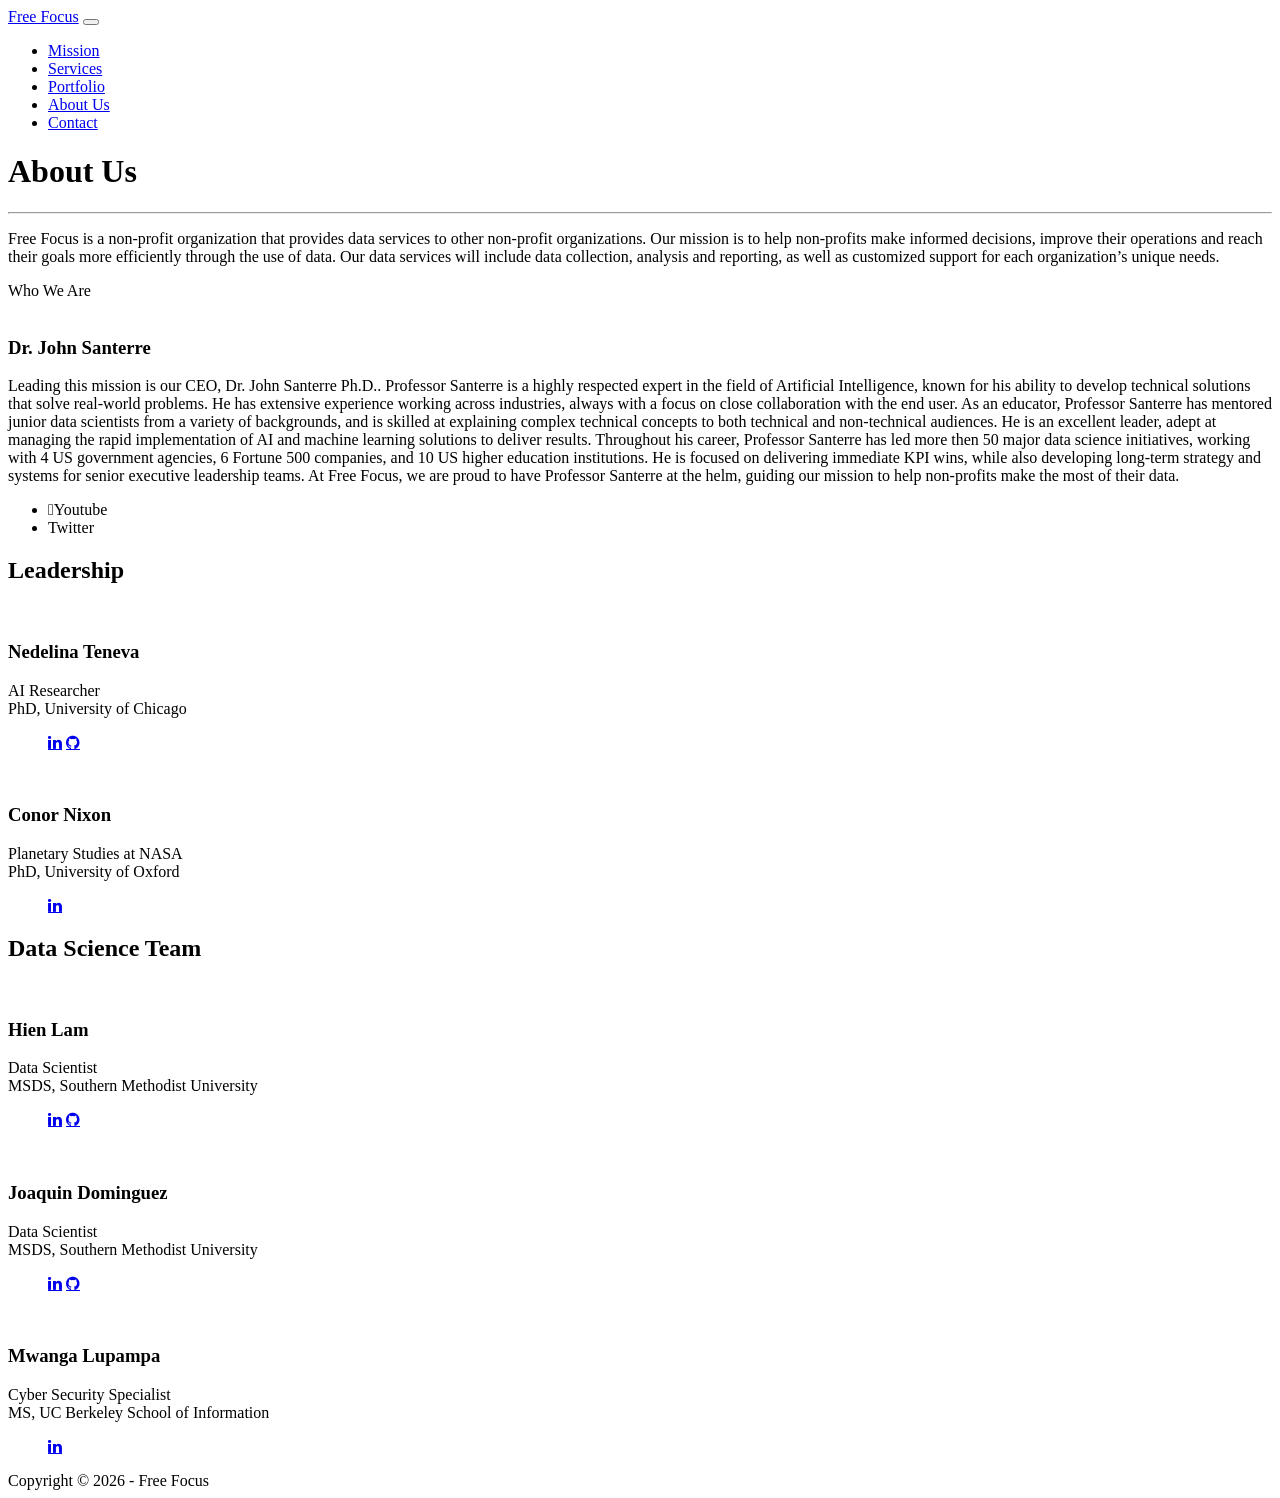
==== about.html @ 84735edc "Team page: remove four members, restore Teneva, fix links Removed the cards for Grant Bourzikas, Mar" ====
<!DOCTYPE html>
<html lang="en">
    <head>
        <meta charset="utf-8" />
        <meta name="viewport" content="width=device-width, initial-scale=1, shrink-to-fit=no" />
        <meta name="description" content="" />
        <meta name="author" content="" />
        <title>Free Focus</title>
        <!-- Favicon-->
        <link rel="icon" type="image/x-icon" href="assets/favicon.ico" />
        <!-- Add icon library -->
        <link rel="stylesheet" href="https://cdnjs.cloudflare.com/ajax/libs/font-awesome/4.7.0/css/font-awesome.min.css">
        <!-- Bootstrap Icons-->
        <link href="https://cdn.jsdelivr.net/npm/bootstrap-icons@1.5.0/font/bootstrap-icons.css" rel="stylesheet" />
        <!-- Google fonts-->
        <link href="https://fonts.googleapis.com/css?family=Merriweather+Sans:400,700" rel="stylesheet" />
        <link href="https://fonts.googleapis.com/css?family=Merriweather:400,300,300italic,400italic,700,700italic" rel="stylesheet" type="text/css" />
        <!-- SimpleLightbox plugin CSS-->
        <link href="https://cdnjs.cloudflare.com/ajax/libs/SimpleLightbox/2.1.0/simpleLightbox.min.css" rel="stylesheet" />
        <!-- Core theme CSS (includes Bootstrap)-->
        <link href="css/styles.css" rel="stylesheet" />
    </head>
    <body id="page-top">
        <!-- Navigation-->
        <nav class="navbar navbar-expand-lg navbar-light fixed-top py-3" id="mainNav">
            <div class="container px-4 px-lg-5">
                <a class="navbar-brand" href="#page-top">Free Focus</a>
                <button class="navbar-toggler navbar-toggler-right" type="button" data-bs-toggle="collapse" data-bs-target="#navbarResponsive" aria-controls="navbarResponsive" aria-expanded="false" aria-label="Toggle navigation"><span class="navbar-toggler-icon"></span></button>
                <div class="collapse navbar-collapse" id="navbarResponsive">
                    <ul class="navbar-nav ms-auto my-2 my-lg-0">
                        <li class="nav-item"><a class="nav-link" href="index.html">Mission</a></li>
                        <li class="nav-item"><a class="nav-link" href="index.html">Services</a></li>
                        <li class="nav-item"><a class="nav-link" href="index.html">Portfolio</a></li>
                        <li class="nav-item"><a class="nav-link" href="about.html">About Us</a></li>
                        <li class="nav-item"><a class="nav-link" href="index.html">Contact</a></li>
                    </ul>
                </div>
            </div>
        </nav>
        <!-- Masthead-->
        <header class="masthead2">
            <div class="container px-4 px-lg-5 h-100">
                <div class="row gx-4 gx-lg-5 h-100 align-items-center justify-content-center text-center">
                    <div class="col-lg-8 align-self-end">
                        <h1 class="text-white font-weight-bold">About Us</h1>
                        <hr class="divider" />
                    </div>
                    <div class="col-lg-8 align-self-baseline">
                        <p class="text-white-75 mb-5"> Free Focus is a non-profit organization that provides data services to other non-profit organizations. Our mission is to help non-profits make informed decisions, improve their operations and reach their goals more efficiently through the use of data. Our data services will include data collection, analysis and reporting, as well as customized support for each organization’s unique needs. </p>

                    </div>
                </div>
            </div>
        </header>

        <!-- Services-->
        <section class="light pt-4">
            <div class="container py-2">
                <div class = "h1 text-center text-blue pb-3" id = "pageHeaderTitle"> Who We Are</div>
                <article class = "postcard light blue">
                    <a class = "postcard__img_link" href="#">
                        <img class = "postcard__img" src="/assets/img/santerre2.jpg" alt="">
                    </a>
                        <div class = "postcard__text t-dark">
                            <h1 class = "postcard__title text-blue">Dr. John Santerre</h1>
                            <div class = "postcard__bar"></div>
                            <div class = "postcard__preview-txt text-blue">
                                Leading this mission is our CEO, Dr. John Santerre Ph.D.. Professor Santerre is a highly respected expert in the field of Artificial Intelligence, known for his ability to develop technical solutions that solve real-world problems. He has extensive experience working across industries, always with a focus on close collaboration with the end user. As an educator, Professor Santerre has mentored junior data scientists from a variety of backgrounds, and is skilled at explaining complex technical concepts to both technical and non-technical audiences. 
                                He is an excellent leader, adept at managing the rapid implementation of AI and machine learning solutions to deliver results.
                                Throughout his career, Professor Santerre has led more then 50 major data science initiatives, working with 4 US government agencies, 6 Fortune 500 companies, and 10 US higher education institutions. He is focused on delivering immediate KPI wins, while also developing long-term strategy and systems for senior executive leadership teams.
                                At Free Focus, we are proud to have Professor Santerre at the helm, guiding our mission to help non-profits make the most of their data.
                            </div>
                            <ul class="postcard__tagbox">
                                <li class="tag__item"><i class="fas fa-tag mr-2"></i>Youtube</li>
                                <li class="tag__item"><i class="fas fa-clock mr-2"></i>Twitter</li>
                            </ul>
                        </div>
                </article>




                    <!-- <div class="col-lg-4 col-md-6 text-center">
                        <div class="mt-5">
                            <div class="mb-2"><i class="bi-braces fs-1 text-blue"></i></div>
                            <h3 class="h4 mb-2">Advice</h3>
                            <p class="text-muted mb-0">With over 20 years of providing highly technical services to clients, Free Focus and its members are committed to producing best-in-class service for 501(c)(3) organizations.</p>
                        </div>
                    </div>
                    <div class="col-lg-4 col-md-6 text-center">
                        <div class="mt-5">
                            <div class="mb-2"><i class="bi-laptop fs-1 text-blue"></i></div>
                            <h3 class="h4 mb-2">Educate</h3>
                            <p class="text-muted mb-0">With experience teaching and educating at University of California, Berkeley, Southern Methodist University, Syracuse University, and the University of Chicago, Free Focus is committed to the highest standards in employee education.</p>
                        </div>
                    </div>
                    <div class="col-lg-4 col-md-6 text-center">
                        <div class="mt-5">
                            <div class="mb-2"><i class="bi-globe fs-1 text-blue"></i></div>
                            <h3 class="h4 mb-2">Support</h3>
                            <p class="text-muted mb-0">Free Focus's original mission was, and continues to be, boutique hands-on technical support for nonprofits to help them achieve their technical goals.</p>
                        </div>
                    </div> -->
                    <!-- <div class="col-lg-3 col-md-6 text-center">
                        <div class="mt-5">
                            <div class="mb-2"><i class="bi-heart fs-1 text-blue"></i></div>
                            <h3 class="h4 mb-2">Made with Love</h3>
                            <p class="text-muted mb-0">Lorem ipsum</p>
                        </div>
                    </div> -->
                </div>
            </div>
        </section>

        <section id = 'team' class="light">
            <div class = 'container py-5 justify-content-center'>
                <h2 class="text-center mb-5 text-blue">Leadership</h2>
                <div class = 'row text-center '>
                    <div class="col-lg-3 col-sm-3 col-xs-12">
                        <div class="our-team">
                            <div class="single-team">
                                <img src="/assets/img/Nedelina.svg" class="img-fluid img-thumbnail mb-3 rounded-circle" type="image/svg+xml" alt="">
                                <h3>Nedelina Teneva</h3>
                                <p>AI Researcher <br> PhD, University of Chicago</p>
                            </div>
                            <ul class="social">
                                <a href="https://www.linkedin.com/in/nedelina-teneva-phd/" class = "fa fa-linkedin linkedin"></a>
                                <a href="https://nedteneva.github.io/" class = "fa fa-github github"></a>
                            </ul>
                        </div><!--End Our Team-->
                    </div><!--End Col-->
                    <div class="col-lg-3 col-sm-3 col-xs-12 ">    
                        <div class="our-team">
                            <div class="single-team">
                                    <img src="/assets/img/Connor.svg" class="img-fluid img-thumbnail mb-3 rounded-circle" type="image/svg+xml" alt="">
                                <h3>Conor Nixon</h3>
                                <p>Planetary Studies at NASA <br> PhD, University of Oxford</p>
                            </div>
                            <ul class="social">
                                <a href="https://www.linkedin.com/in/conor-nixon-991b931/" class = "fa fa-linkedin linkedin"></a>
                            </ul>	
                        </div><!--End Our Team-->    
                    </div><!--End Col-->
                </div>
            </div>
        </section> 

        <section id = 'team' class="light">
            <div class = 'container py-5 justify-content-center'>
                <h2 class="text-center mb-5 text-blue">Data Science Team</h2>
                <div class = 'row text-center'>
                    <div class = 'col-lg-3 col-sm-4 col-xs-12  align-items-center'>
                        <div class = 'our team'>
                            <div class='single-team'>
                                <img src="https://bootdey.com/img/Content/avatar/avatar3.png" class = "img-fluid mb-3 rounded-circle shadow-4-strong" alt="">
                                <h3>Hien Lam</h3>
                                <p>Data Scientist <br> MSDS, Southern Methodist University</p>
                            </div>
                            <ul class="social">
                                <a href="https://www.linkedin.com/in/lamhien/" class = "fa fa-linkedin linkedin"></a>
                                <a href="https://github.com/lam-hien" class = "fa fa-github github"></a>
                            </ul>
                        </div><!-- End our team-->
                    </div><!--End Col-->
                    <div class="col-lg-3 col-sm-4 col-xs-12 ">    
                        <div class="our-team">
                            <div class="single-team">
                                <img src="/assets/img/joaquin_cartoon.svg" class="img-fluid mb-3 rounded-3" type="image/svg+xml" alt="">
                                <h3>Joaquin Dominguez</h3>
                                <p>Data Scientist <br> MSDS, Southern Methodist University</p>
                            </div>
                            <ul class="social">
                                <a href="https://www.linkedin.com/in/joaquin-dominguez1992/" class = "fa fa-linkedin linkedin"></a>
                                <a href="https://github.com/j-dominguez9" class = "fa fa-github github"></a>
                            </ul>	
                        </div><!--End Our Team-->    
                    </div><!--End Col-->
                    <div class="col-lg-3 col-sm-4 col-xs-12">    
                        <div class="our-team">
                            <div class="single-team">
                                <img src="/assets/img/mwanga.svg" class="img-fluid mb-3 rounded-3" type="image/svg+xml" alt="">
                                <h3>Mwanga Lupampa</h3>
                                <p>Cyber Security Specialist <br> MS, UC Berkeley School of Information</p>
                            </div>
                            <ul class="social">
                                <a href="https://www.linkedin.com/in/mwangamalcolm/" class = "fa fa-linkedin linkedin"></a>
                            </ul>	
                        </div><!--End Our Team-->    
                    </div><!--End Col-->
                </div>
            </div>
        </section> 



            <!-- Footer-->
        <footer class="light py-5">
            <div class="container px-4 px-lg-5"><div class="small text-center text-muted">Copyright &copy; 2026 - Free Focus</div></div>
        </footer>
        <!-- Bootstrap core JS-->
        <script src="https://cdn.jsdelivr.net/npm/bootstrap@5.2.3/dist/js/bootstrap.bundle.min.js"></script>
        <!-- SimpleLightbox plugin JS-->
        <script src="https://cdnjs.cloudflare.com/ajax/libs/SimpleLightbox/2.1.0/simpleLightbox.min.js"></script>
        <!-- Core theme JS-->
        <script src="js/scripts.js"></script>
        <!-- * * * * * * * * * * * * * * * * * * * * * * * * * * * * * * * * * * * * * * * *-->
        <!-- * *                               SB Forms JS                               * *-->
        <!-- * * Activate your form at https://startbootstrap.com/solution/contact-forms * *-->
        <!-- * * * * * * * * * * * * * * * * * * * * * * * * * * * * * * * * * * * * * * * *-->
        <script src="https://cdn.startbootstrap.com/sb-forms-latest.js"></script>
    </body>
</html>
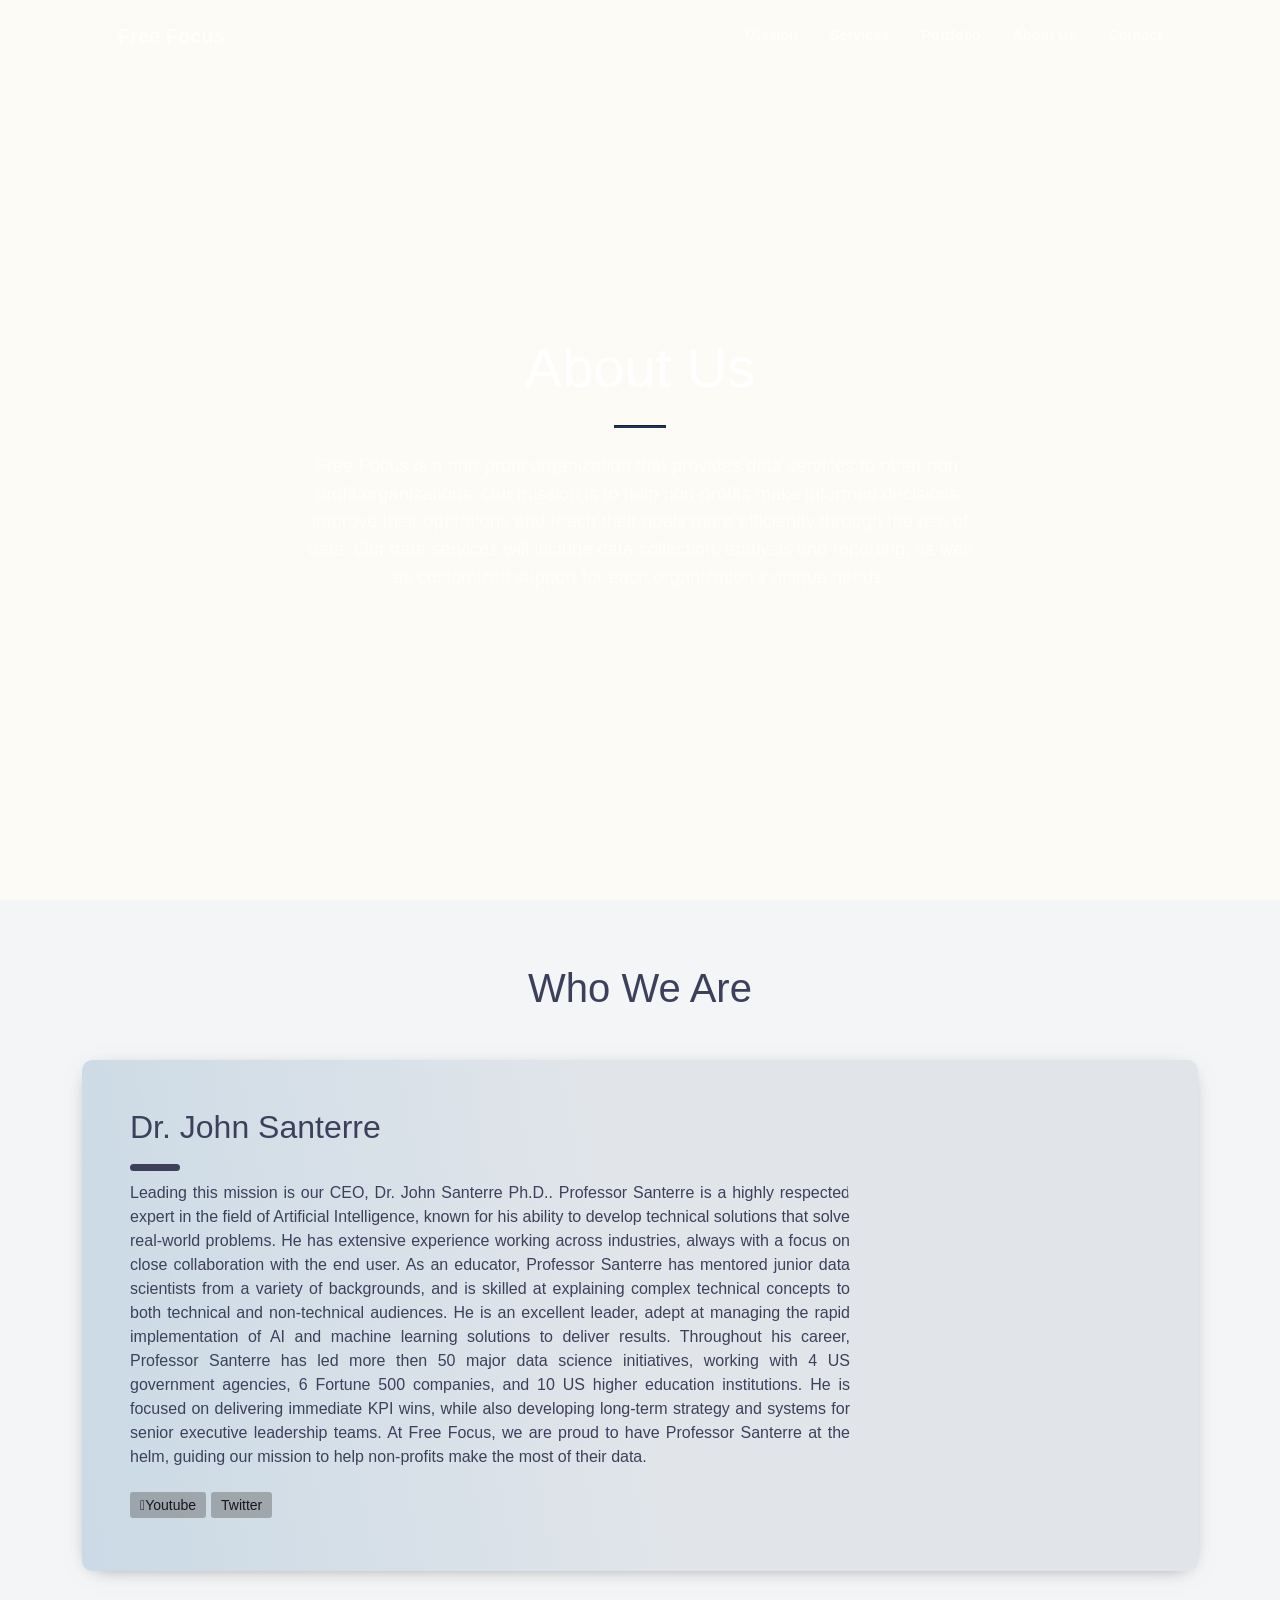
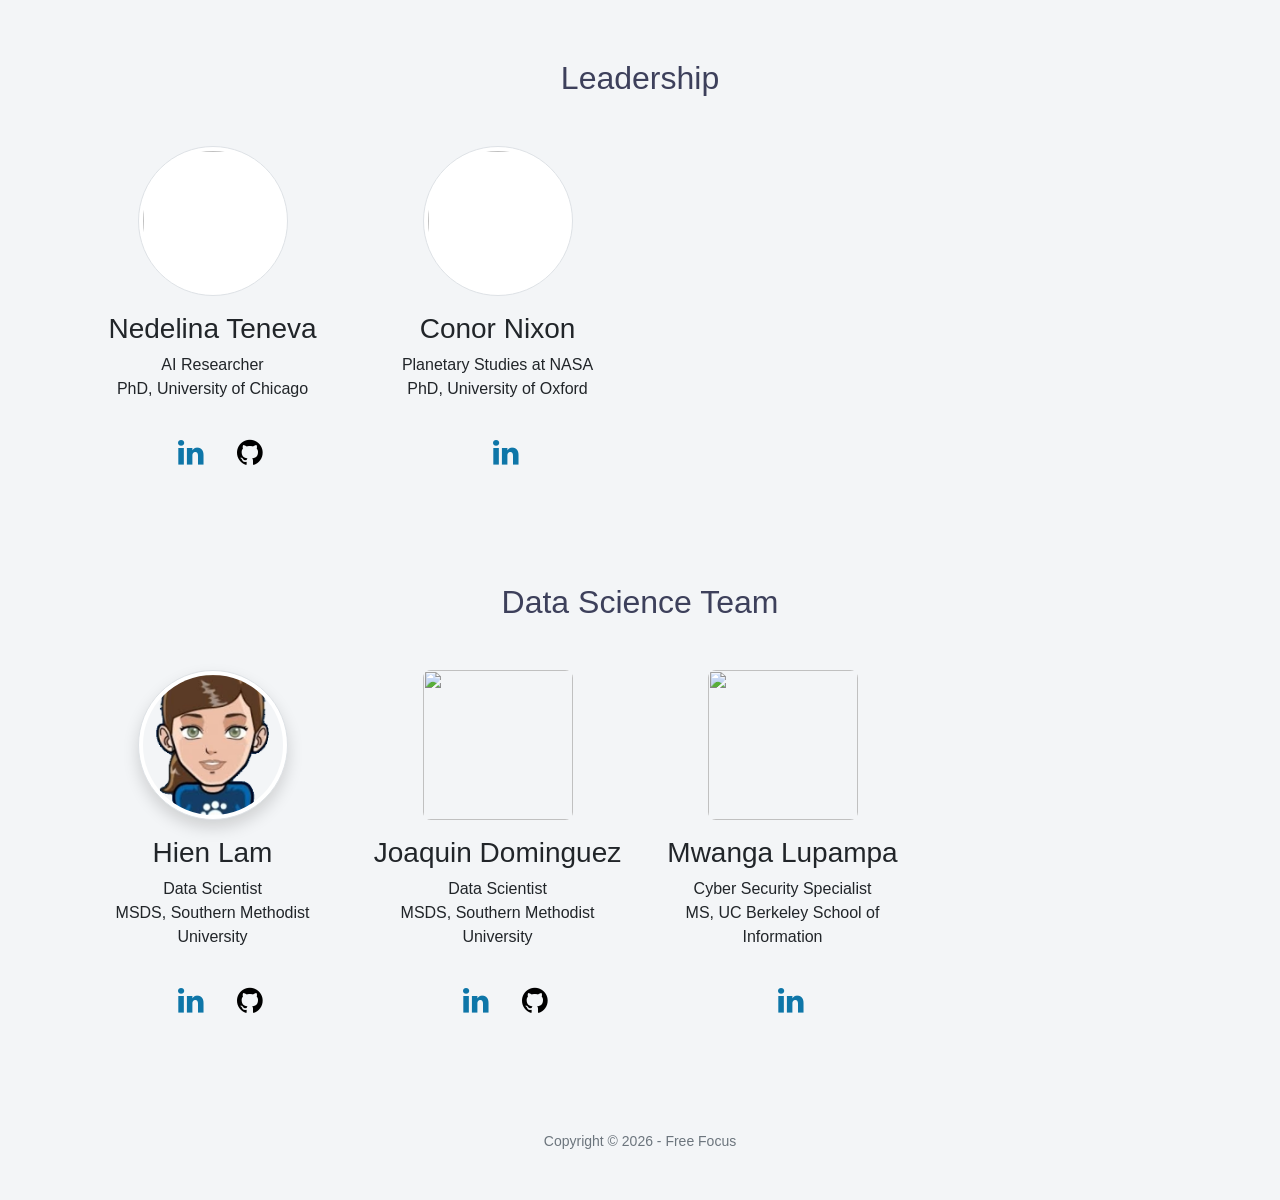
==== commit 1aef86ed: "Hien Lam: remove the night-sky background and host the avatar locally Her card pulled a stock cartoo" ====
--- a/about.html
+++ b/about.html
@@ -152,7 +152,7 @@
                     <div class = 'col-lg-3 col-sm-4 col-xs-12  align-items-center'>
                         <div class = 'our team'>
                             <div class='single-team'>
-                                <img src="https://bootdey.com/img/Content/avatar/avatar3.png" class = "img-fluid mb-3 rounded-circle shadow-4-strong" alt="">
+                                <img src="/assets/img/hien.png" class = "img-fluid img-thumbnail mb-3 rounded-circle shadow" type="image/png" alt="">
                                 <h3>Hien Lam</h3>
                                 <p>Data Scientist <br> MSDS, Southern Methodist University</p>
                             </div>
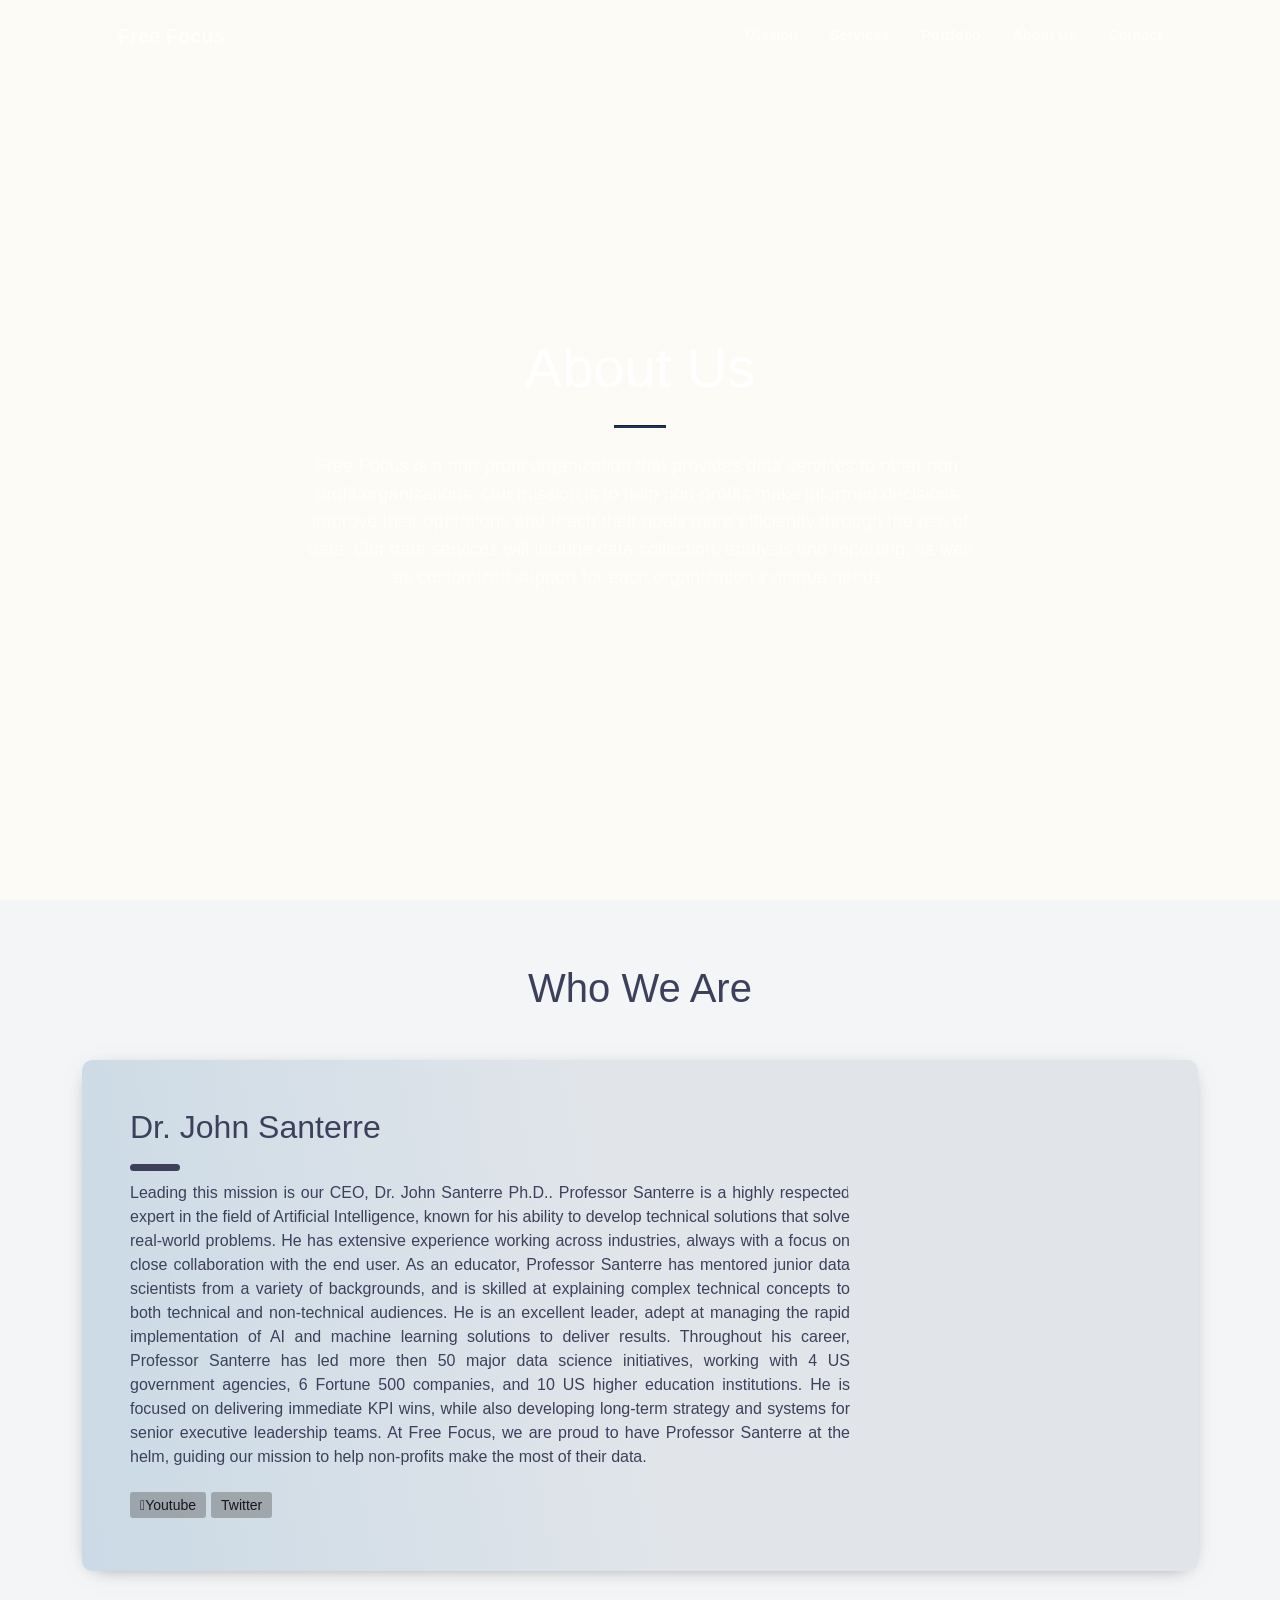
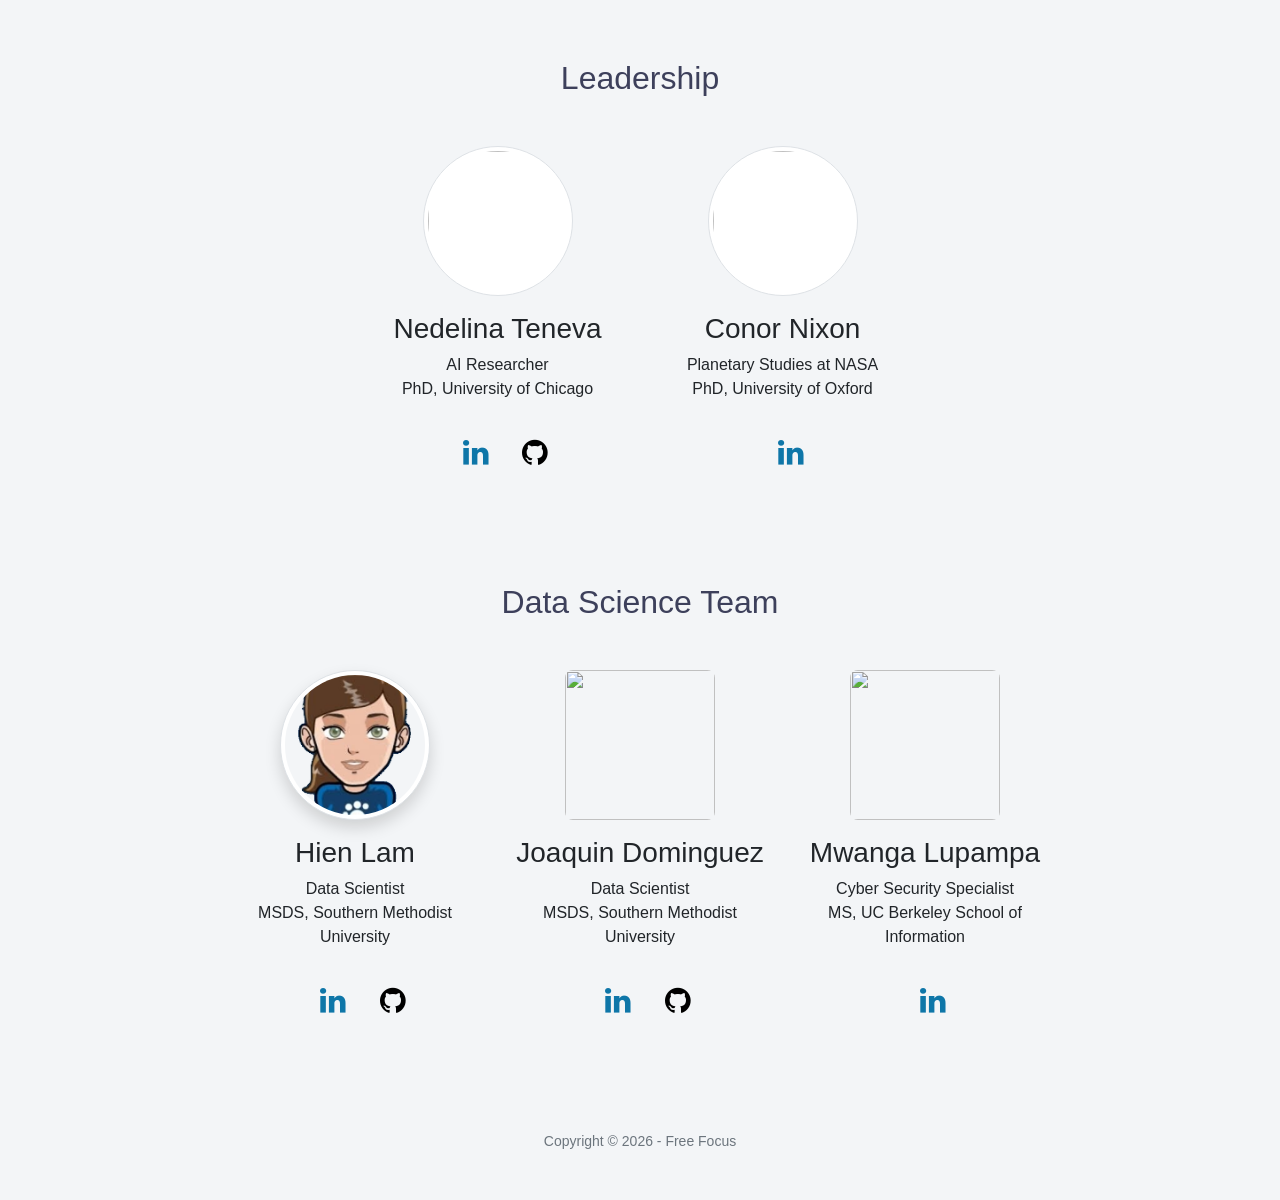
==== commit cfe382a5: "Team rows: centre the cards horizontally Leadership holds two cards and Data Science Team holds thre" ====
--- a/about.html
+++ b/about.html
@@ -115,7 +115,7 @@
         <section id = 'team' class="light">
             <div class = 'container py-5 justify-content-center'>
                 <h2 class="text-center mb-5 text-blue">Leadership</h2>
-                <div class = 'row text-center '>
+                <div class = 'row text-center justify-content-center'>
                     <div class="col-lg-3 col-sm-3 col-xs-12">
                         <div class="our-team">
                             <div class="single-team">
@@ -148,7 +148,7 @@
         <section id = 'team' class="light">
             <div class = 'container py-5 justify-content-center'>
                 <h2 class="text-center mb-5 text-blue">Data Science Team</h2>
-                <div class = 'row text-center'>
+                <div class = 'row text-center justify-content-center'>
                     <div class = 'col-lg-3 col-sm-4 col-xs-12  align-items-center'>
                         <div class = 'our team'>
                             <div class='single-team'>
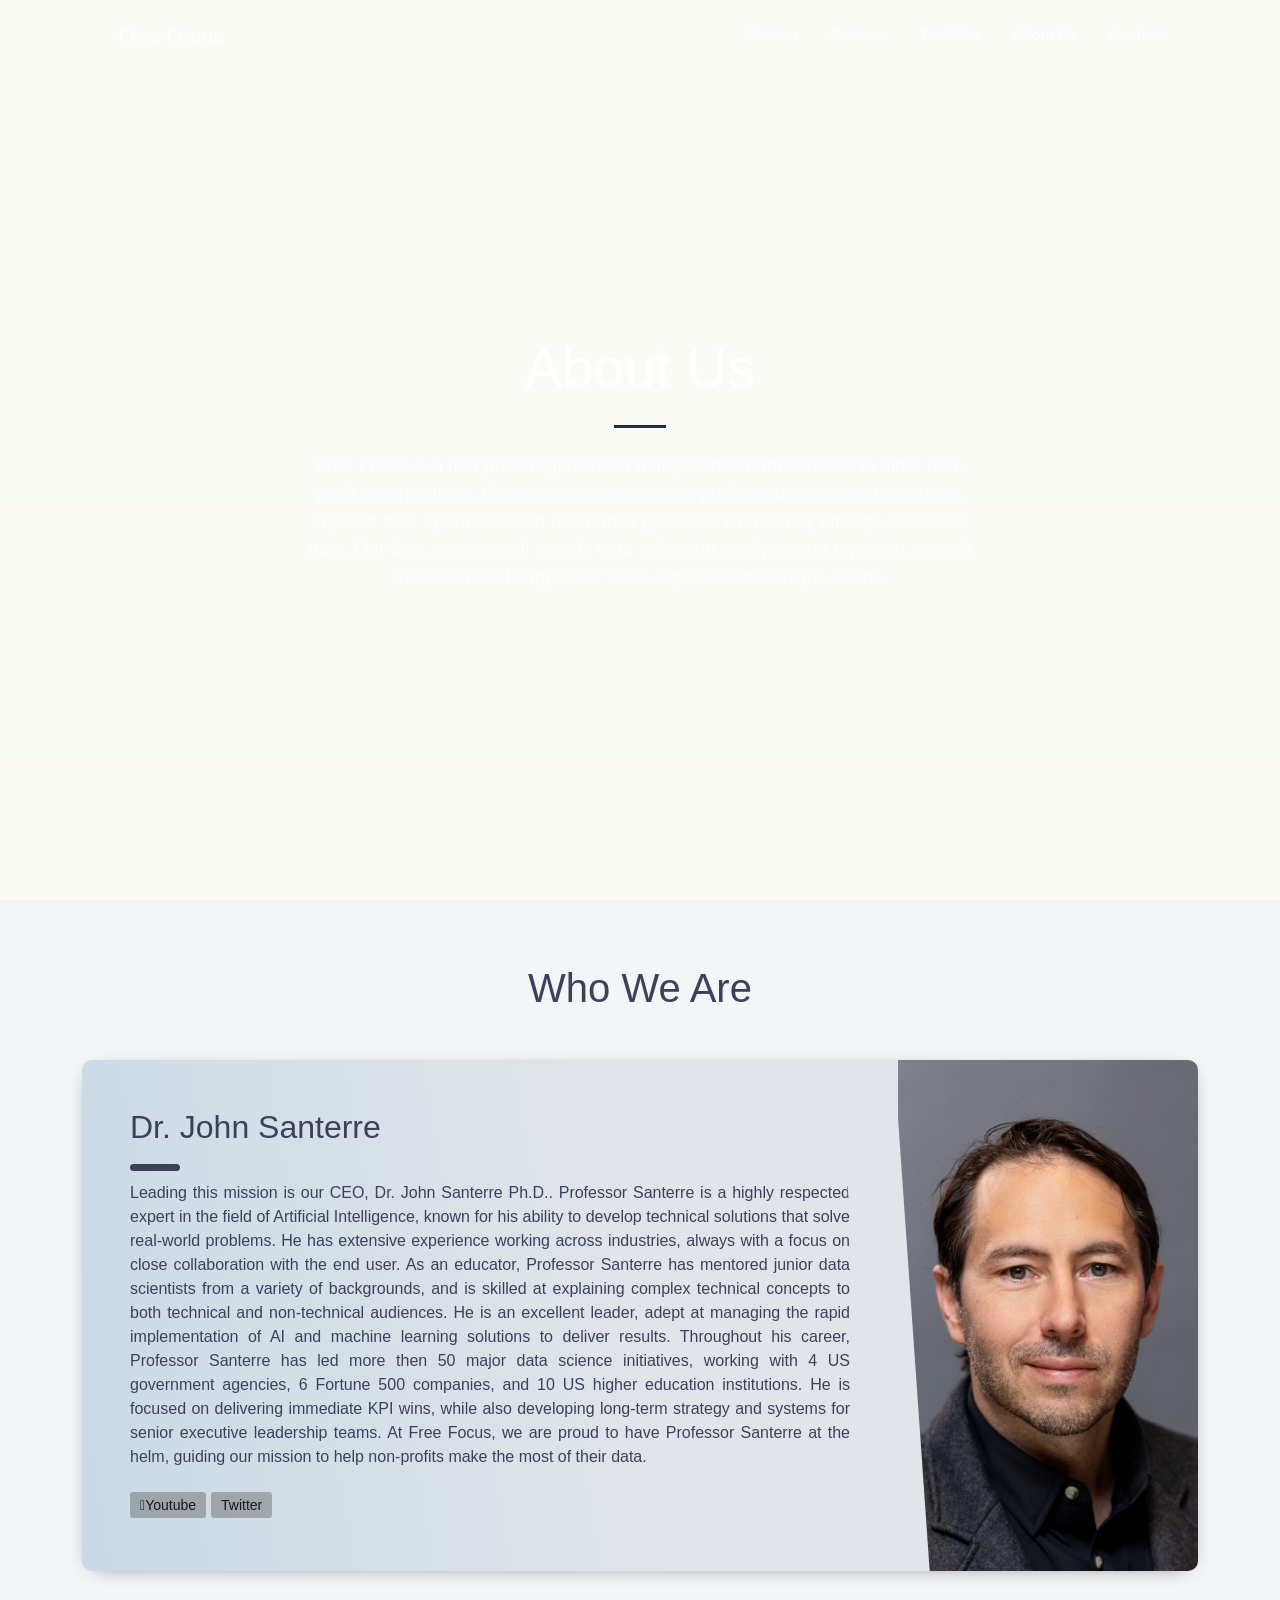
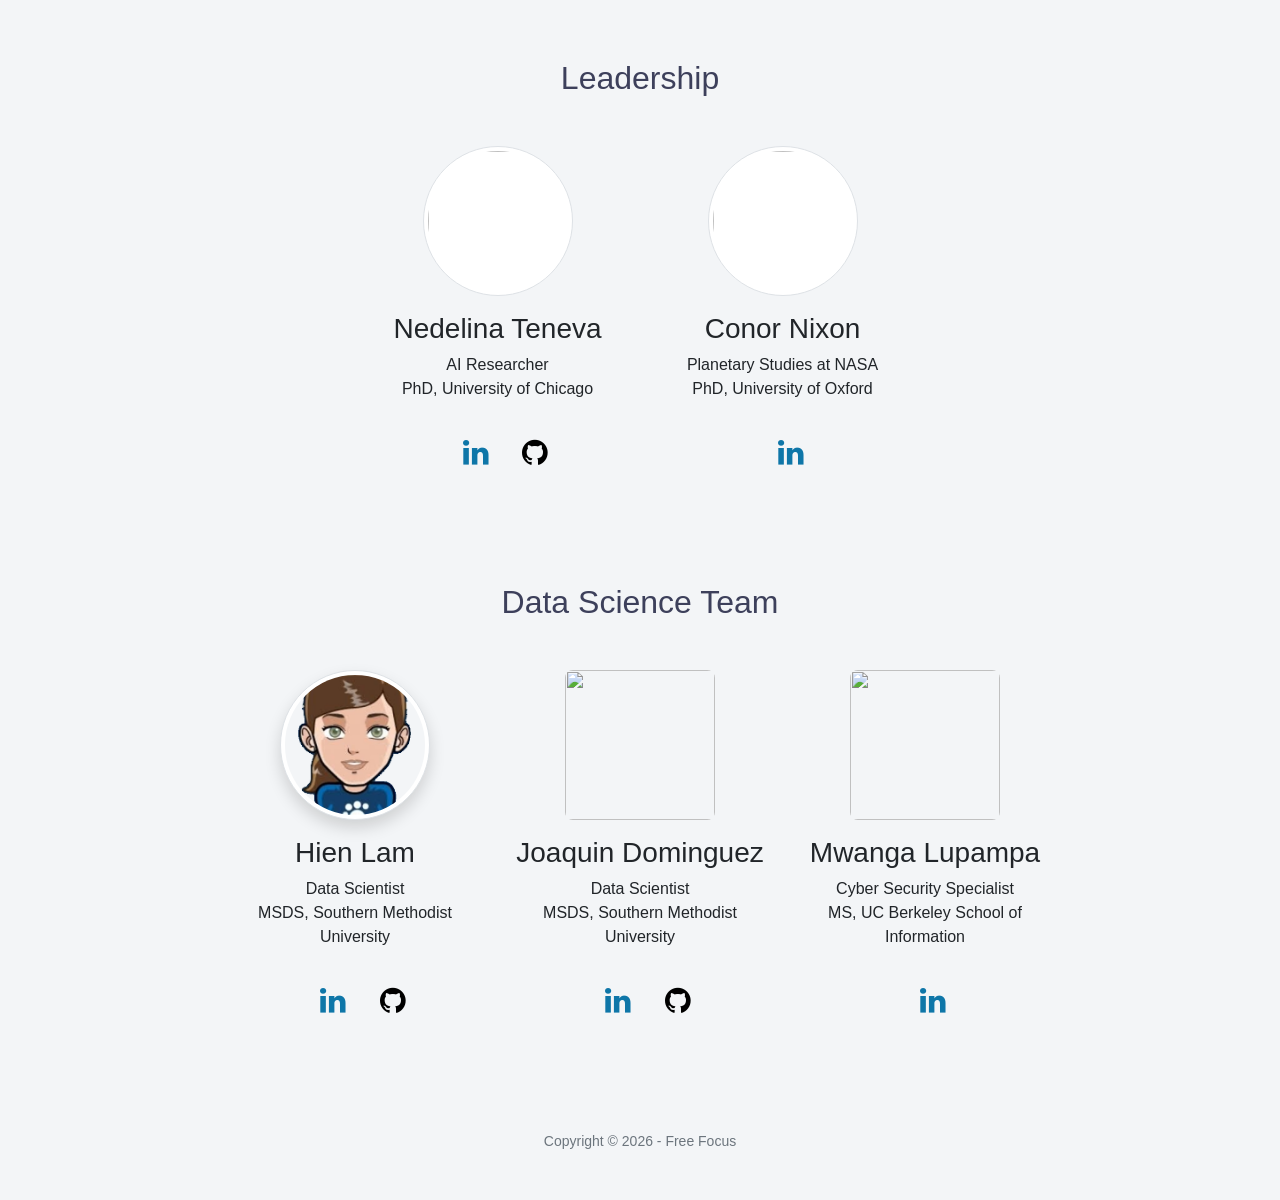
==== commit 73bb4e85: "Use the 2026 portrait on the About page Replaces santerre2.jpg with a square crop of the August 2026" ====
--- a/about.html
+++ b/about.html
@@ -59,7 +59,7 @@
                 <div class = "h1 text-center text-blue pb-3" id = "pageHeaderTitle"> Who We Are</div>
                 <article class = "postcard light blue">
                     <a class = "postcard__img_link" href="#">
-                        <img class = "postcard__img" src="/assets/img/santerre2.jpg" alt="">
+                        <img class = "postcard__img" src="/assets/img/santerre_2026.jpg" alt="John Santerre">
                     </a>
                         <div class = "postcard__text t-dark">
                             <h1 class = "postcard__title text-blue">Dr. John Santerre</h1>
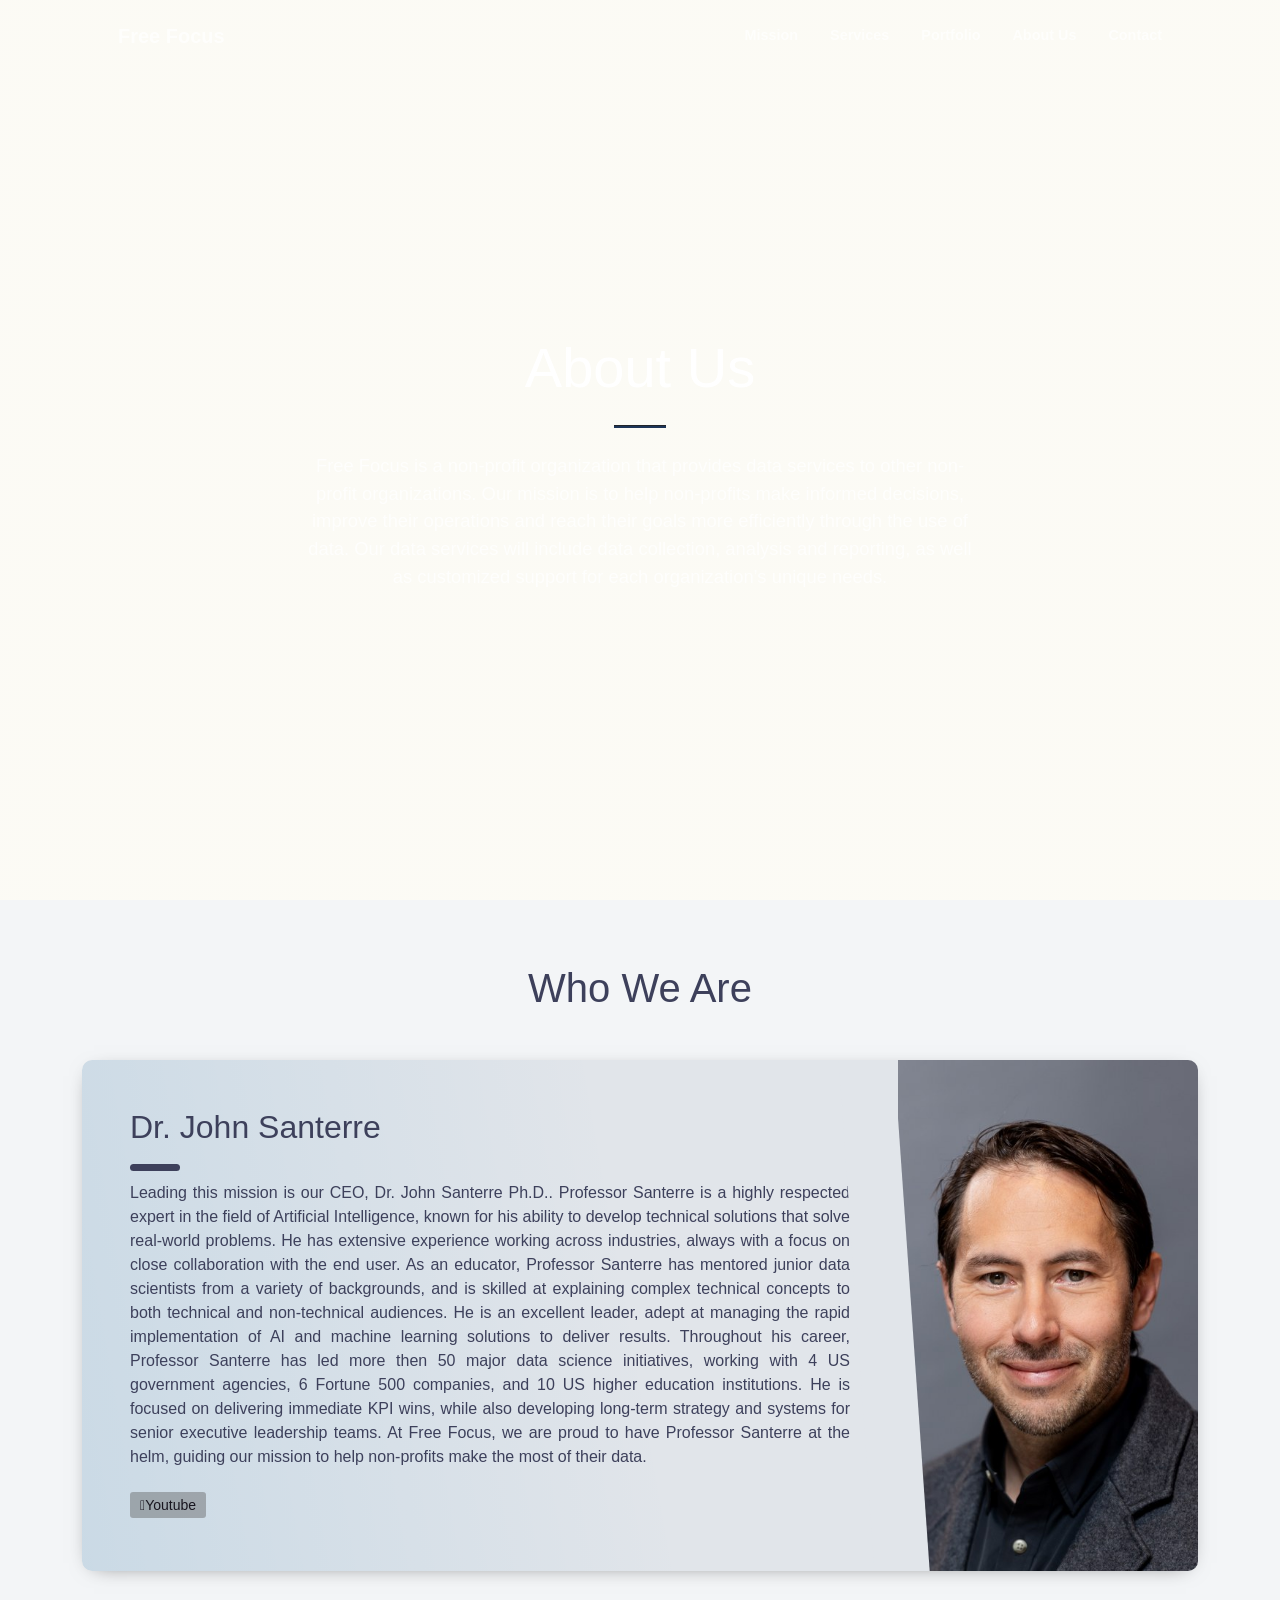
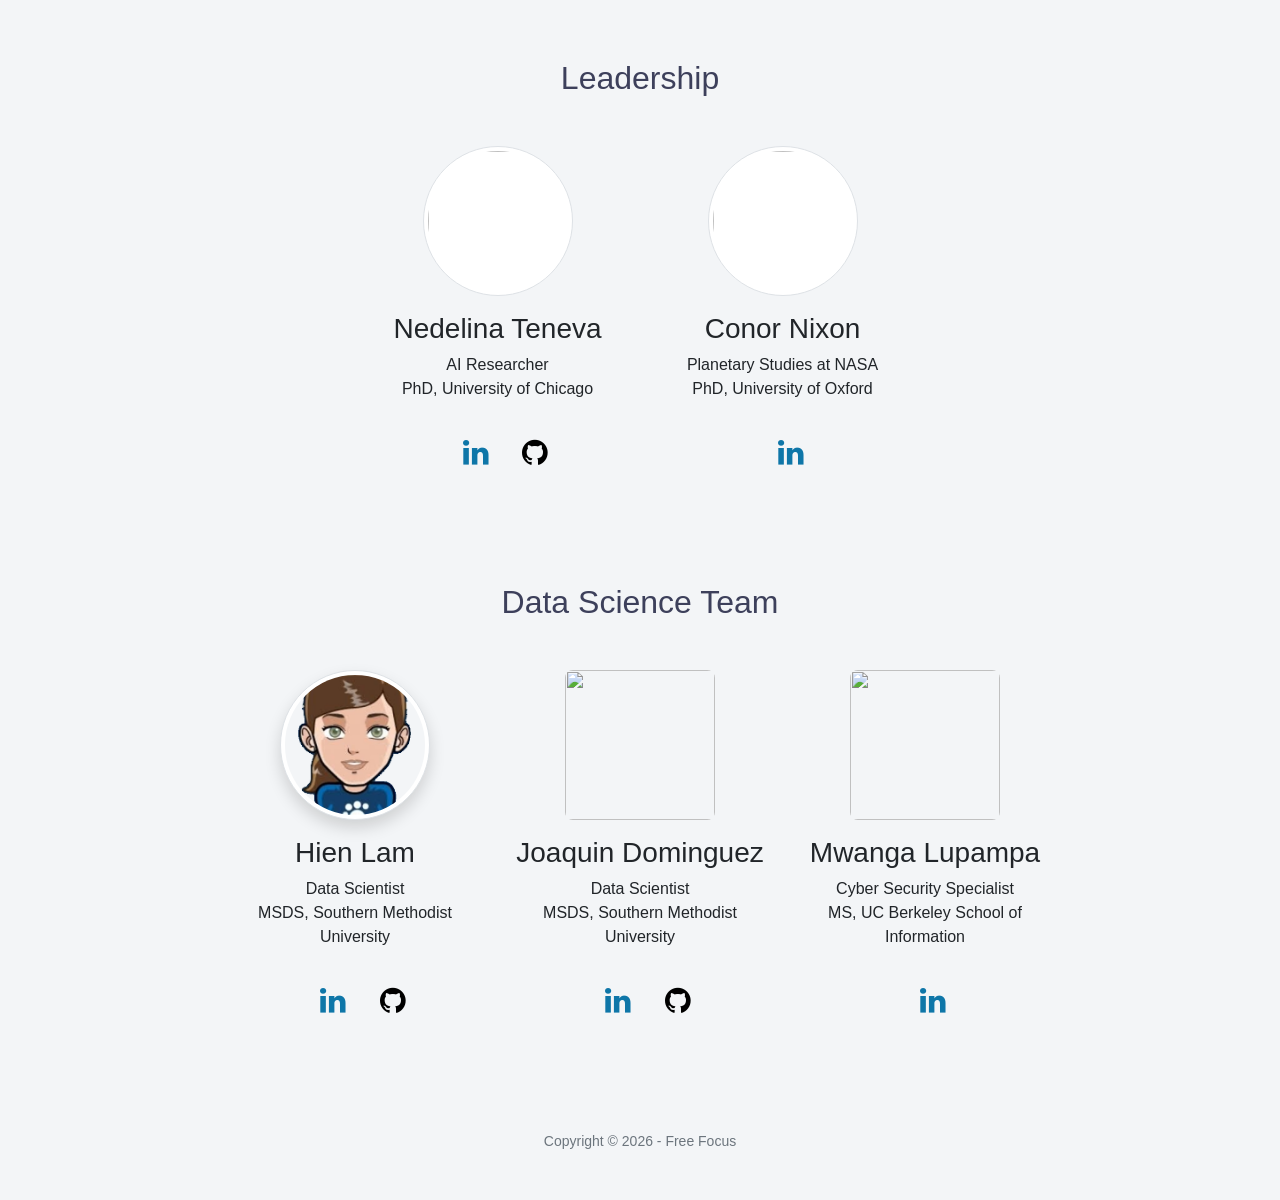
==== commit 587b602c: "Drop the Twitter tag from the CEO card The card carried two tag chips, Youtube and Twitter, neither " ====
--- a/about.html
+++ b/about.html
@@ -72,7 +72,6 @@
                             </div>
                             <ul class="postcard__tagbox">
                                 <li class="tag__item"><i class="fas fa-tag mr-2"></i>Youtube</li>
-                                <li class="tag__item"><i class="fas fa-clock mr-2"></i>Twitter</li>
                             </ul>
                         </div>
                 </article>
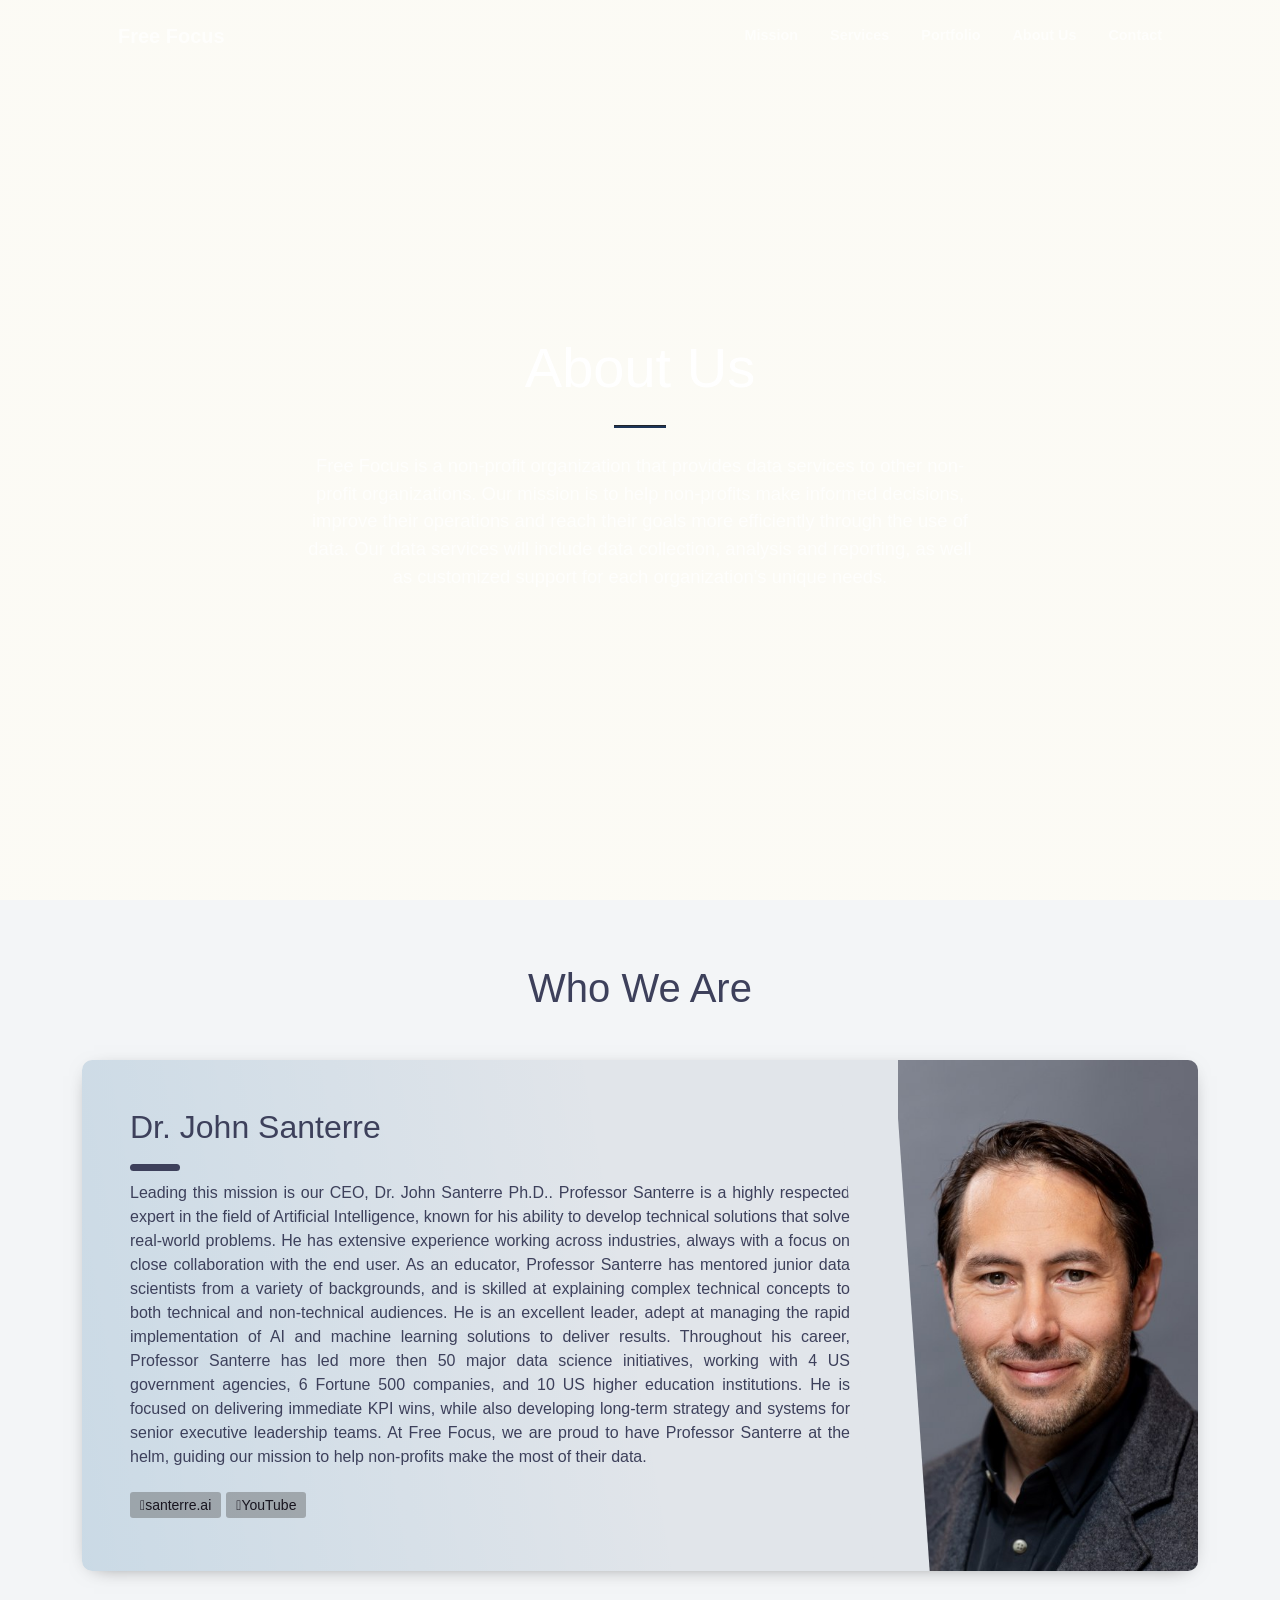
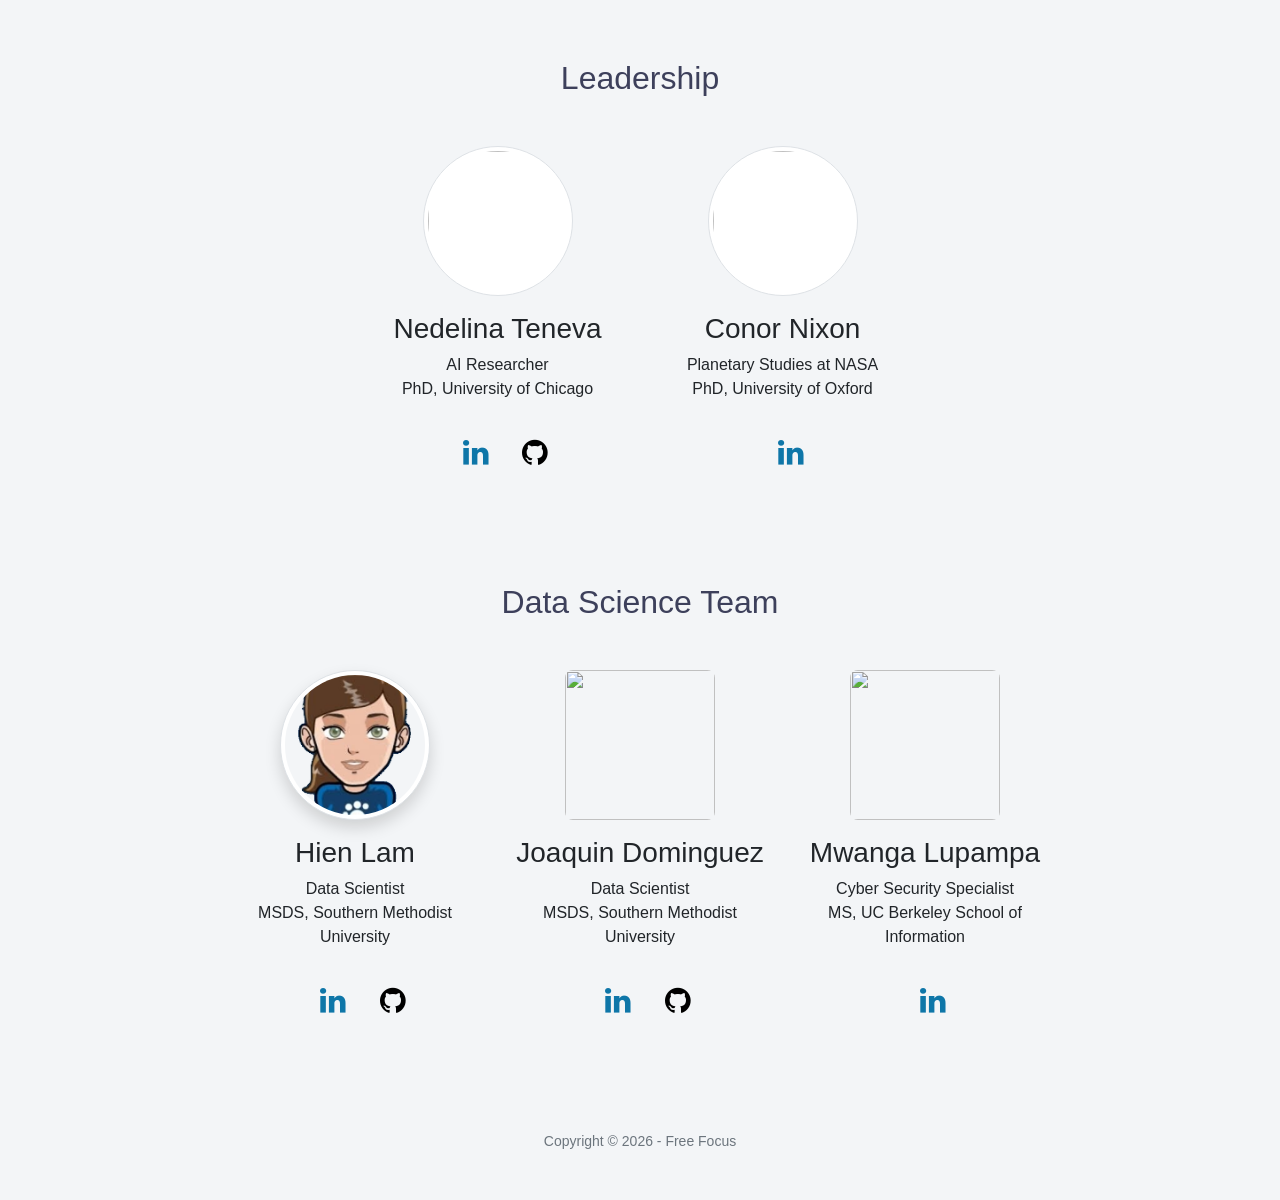
==== commit 66bf207b: "Link the CEO tag chips, clear the portfolio placeholder captions The two chips on John's card were p" ====
--- a/about.html
+++ b/about.html
@@ -71,7 +71,8 @@
                                 At Free Focus, we are proud to have Professor Santerre at the helm, guiding our mission to help non-profits make the most of their data.
                             </div>
                             <ul class="postcard__tagbox">
-                                <li class="tag__item"><i class="fas fa-tag mr-2"></i>Youtube</li>
+                                <li class="tag__item"><a href="https://santerre.ai" target="_blank" rel="noopener"><i class="fas fa-globe mr-2"></i>santerre.ai</a></li>
+                                <li class="tag__item"><a href="https://www.youtube.com/channel/UC-y9ujtuX7OLibT436zoo9A" target="_blank" rel="noopener"><i class="fas fa-play mr-2"></i>YouTube</a></li>
                             </ul>
                         </div>
                 </article>
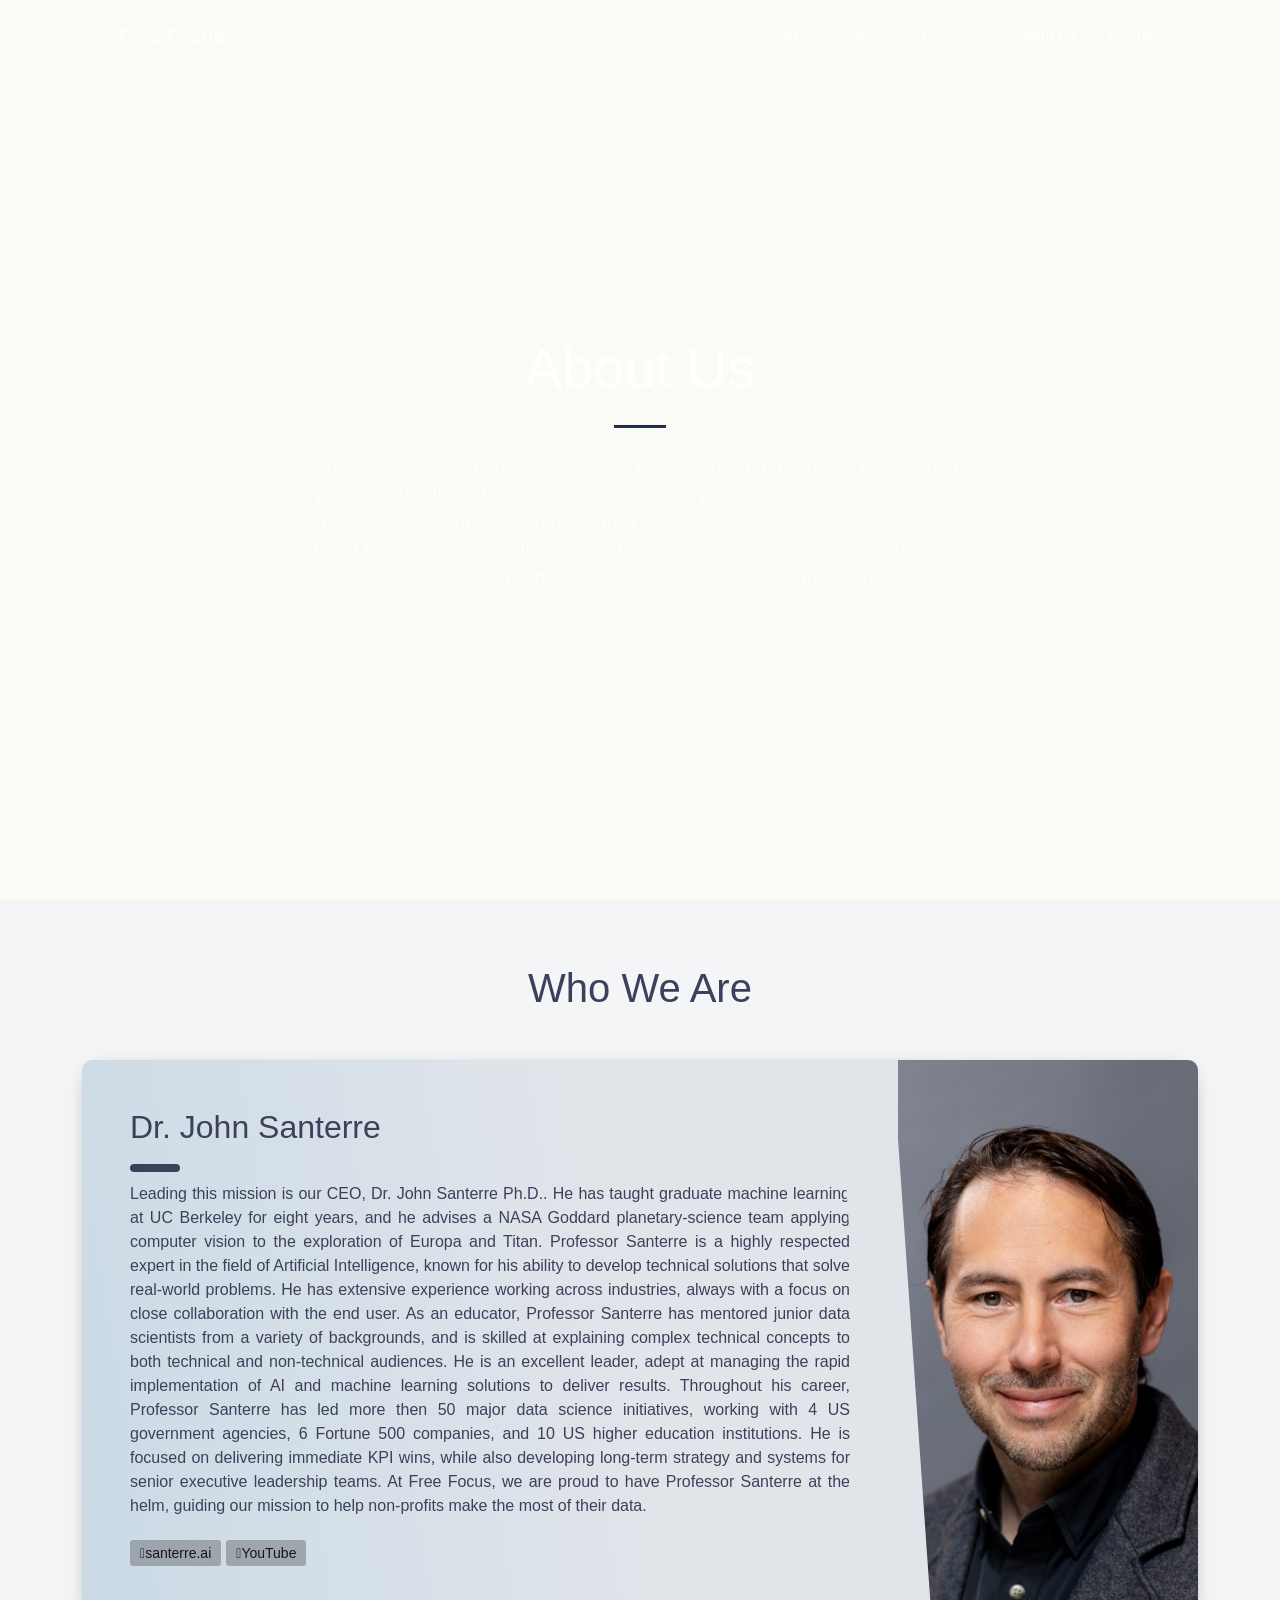
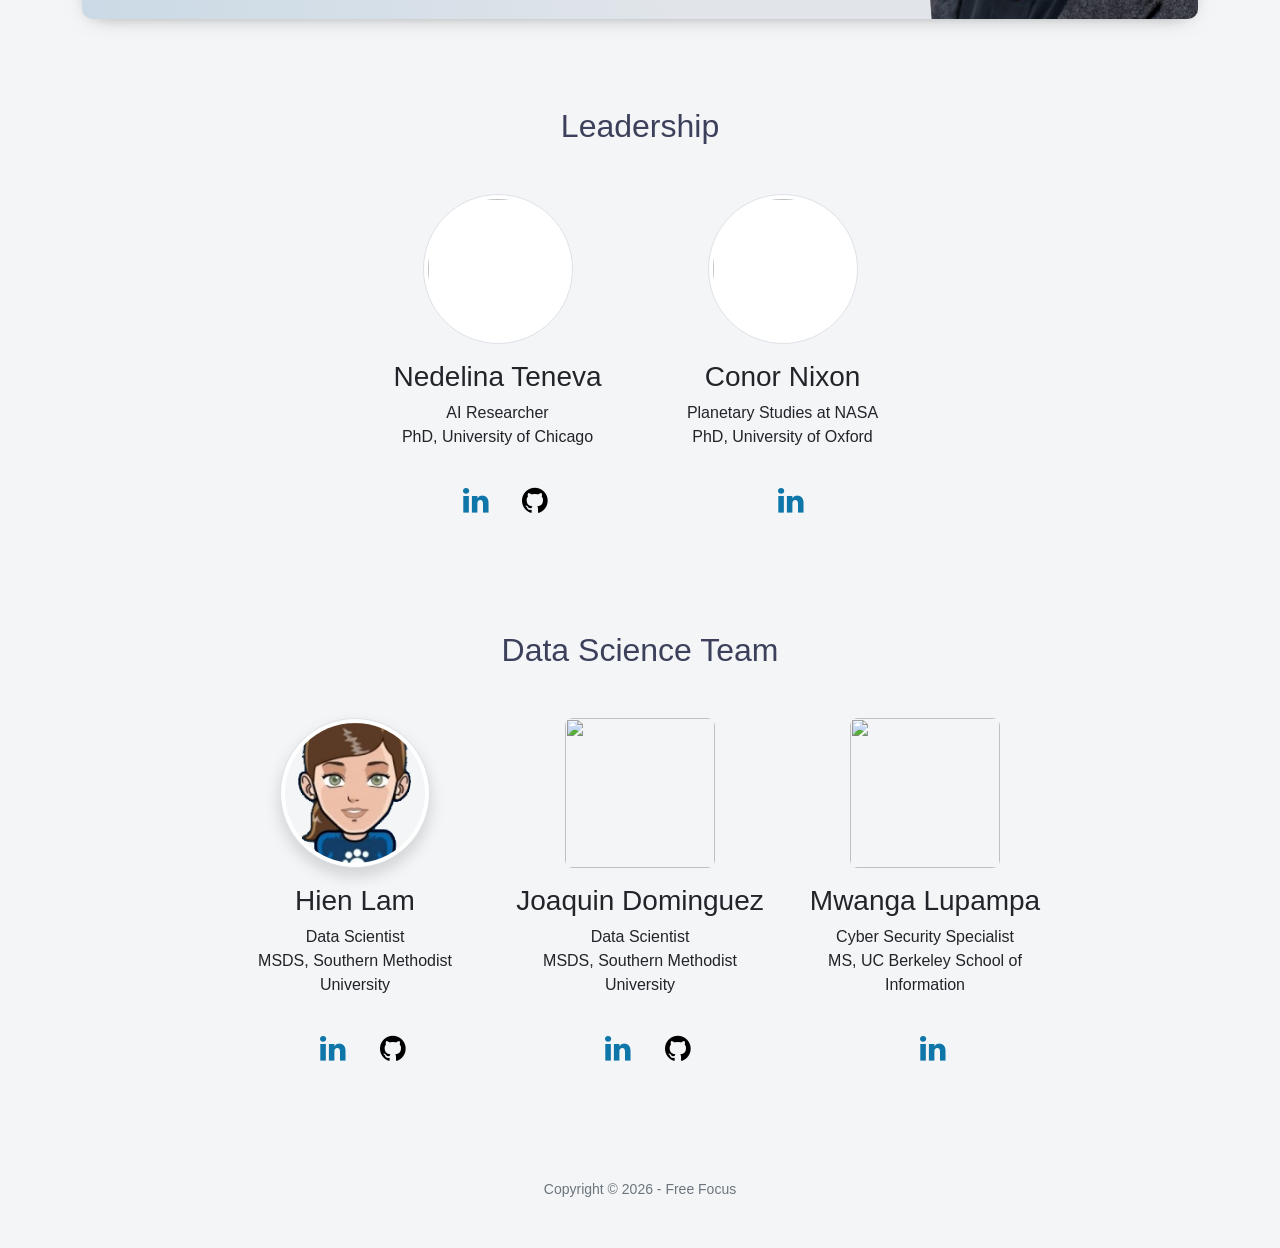
==== commit 32ec2c02: "About: name UC Berkeley (eight years teaching) and the NASA Goddard advisory role" ====
--- a/about.html
+++ b/about.html
@@ -65,7 +65,7 @@
                             <h1 class = "postcard__title text-blue">Dr. John Santerre</h1>
                             <div class = "postcard__bar"></div>
                             <div class = "postcard__preview-txt text-blue">
-                                Leading this mission is our CEO, Dr. John Santerre Ph.D.. Professor Santerre is a highly respected expert in the field of Artificial Intelligence, known for his ability to develop technical solutions that solve real-world problems. He has extensive experience working across industries, always with a focus on close collaboration with the end user. As an educator, Professor Santerre has mentored junior data scientists from a variety of backgrounds, and is skilled at explaining complex technical concepts to both technical and non-technical audiences. 
+                                Leading this mission is our CEO, Dr. John Santerre Ph.D.. He has taught graduate machine learning at UC Berkeley for eight years, and he advises a NASA Goddard planetary-science team applying computer vision to the exploration of Europa and Titan. Professor Santerre is a highly respected expert in the field of Artificial Intelligence, known for his ability to develop technical solutions that solve real-world problems. He has extensive experience working across industries, always with a focus on close collaboration with the end user. As an educator, Professor Santerre has mentored junior data scientists from a variety of backgrounds, and is skilled at explaining complex technical concepts to both technical and non-technical audiences. 
                                 He is an excellent leader, adept at managing the rapid implementation of AI and machine learning solutions to deliver results.
                                 Throughout his career, Professor Santerre has led more then 50 major data science initiatives, working with 4 US government agencies, 6 Fortune 500 companies, and 10 US higher education institutions. He is focused on delivering immediate KPI wins, while also developing long-term strategy and systems for senior executive leadership teams.
                                 At Free Focus, we are proud to have Professor Santerre at the helm, guiding our mission to help non-profits make the most of their data.
@@ -208,5 +208,6 @@
         <!-- * * Activate your form at https://startbootstrap.com/solution/contact-forms * *-->
         <!-- * * * * * * * * * * * * * * * * * * * * * * * * * * * * * * * * * * * * * * * *-->
         <script src="https://cdn.startbootstrap.com/sb-forms-latest.js"></script>
+        <script data-goatcounter="https://johnsanterre.goatcounter.com/count" async src="//gc.zgo.at/count.js"></script>
     </body>
 </html>
